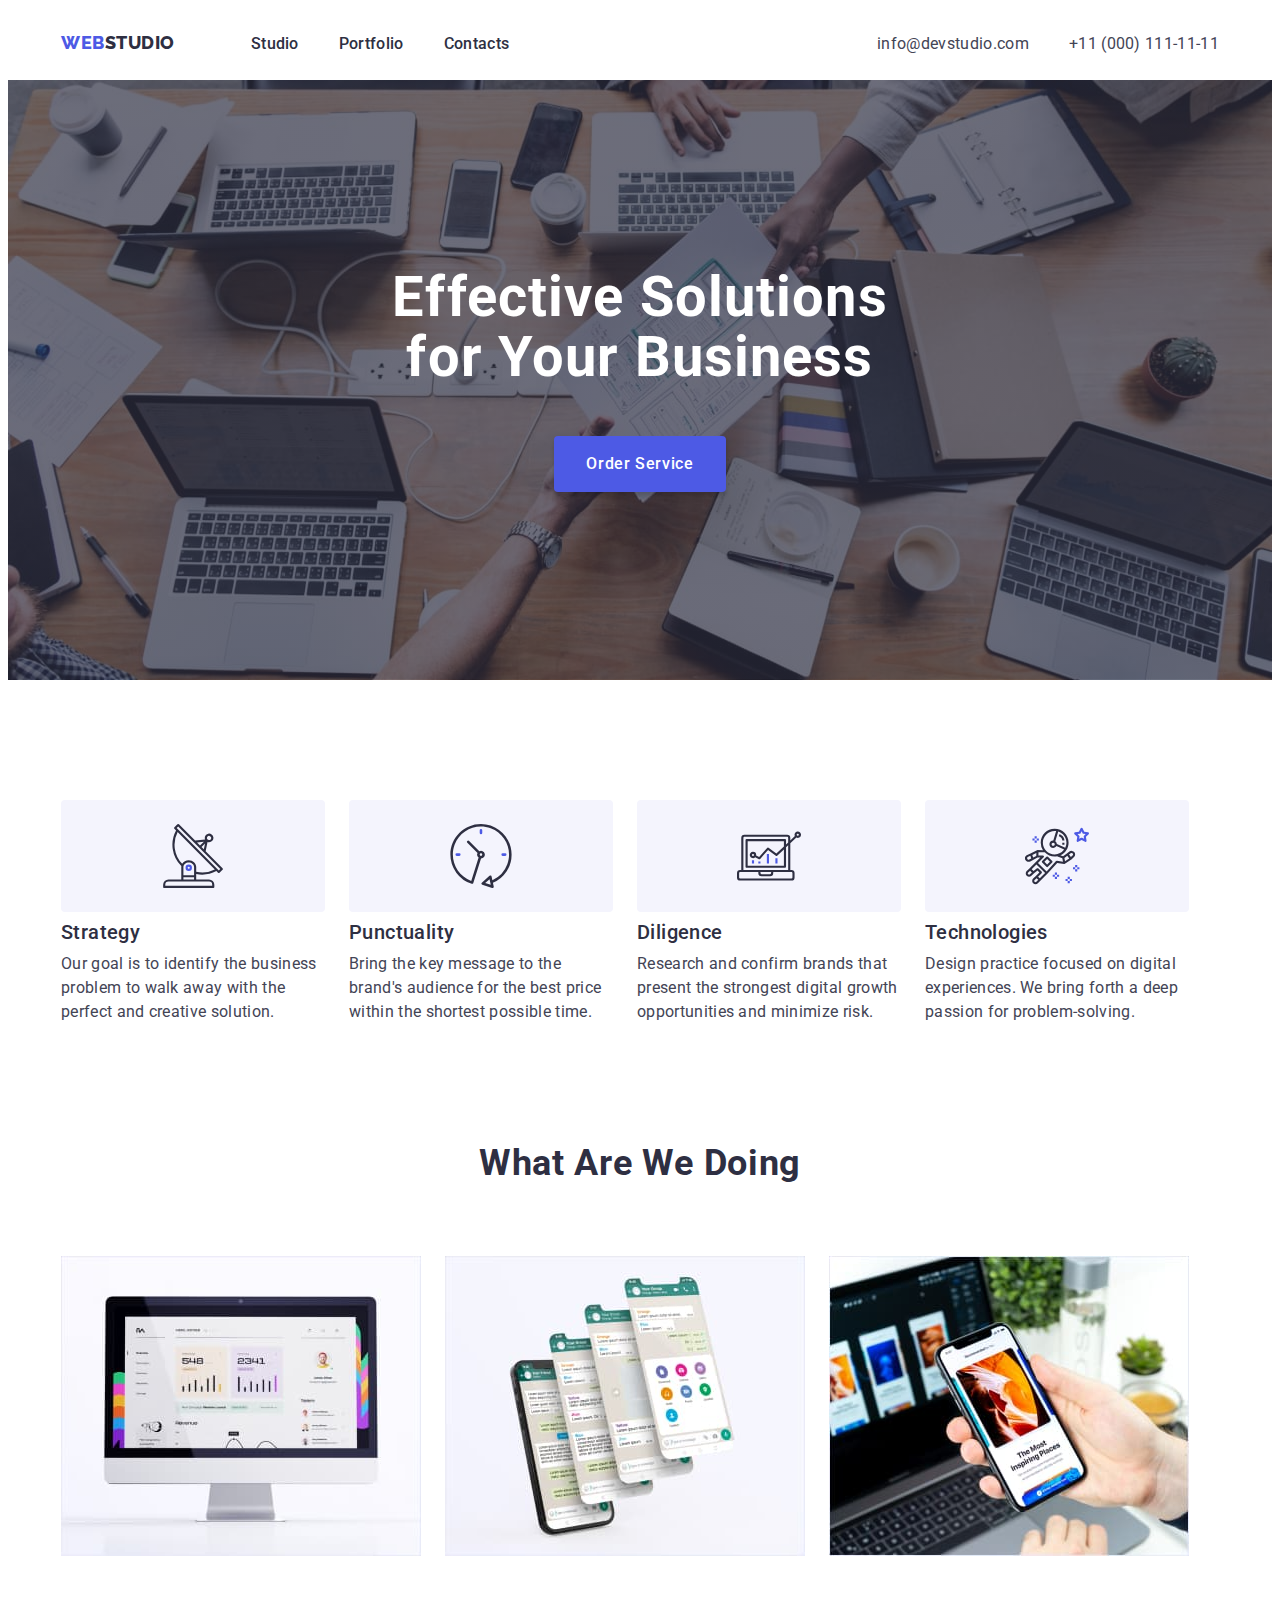
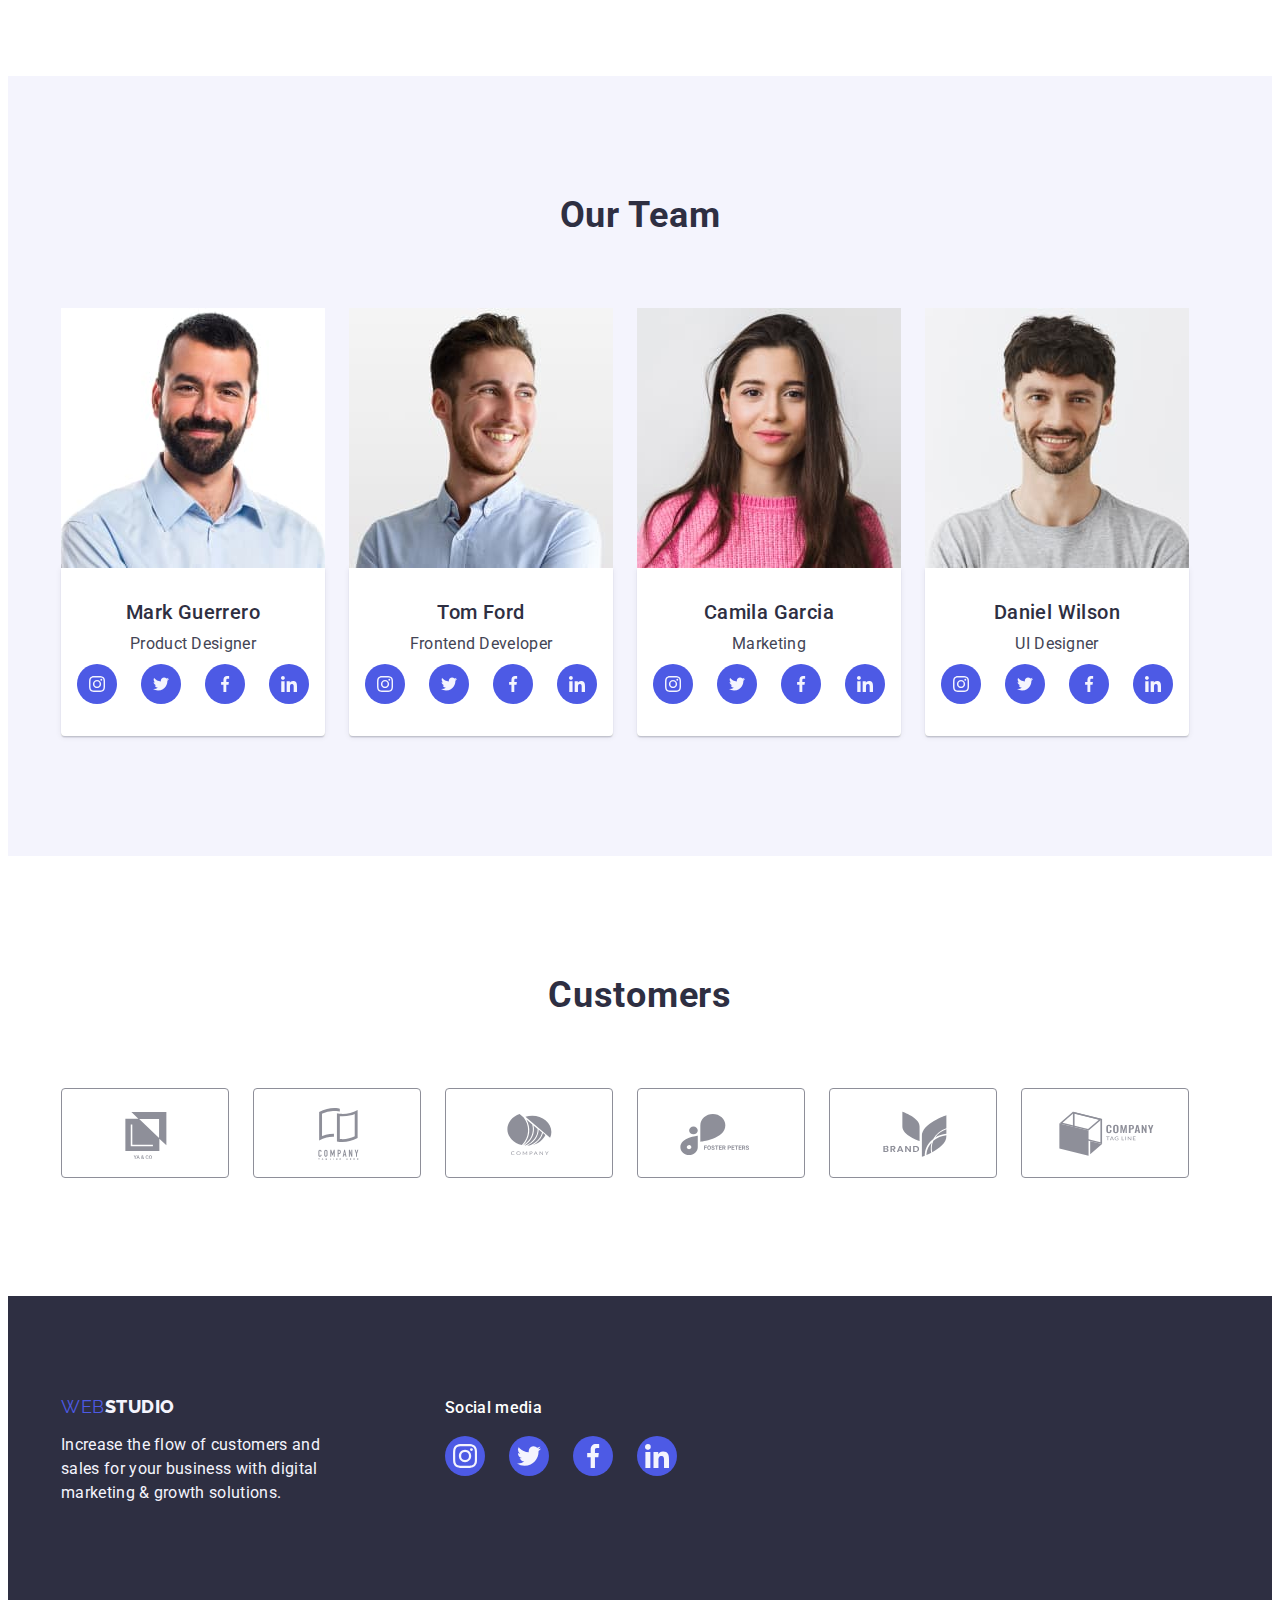
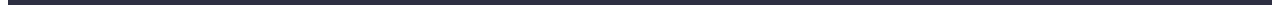
==== index.html @ ade0b1db "Initial commit" ====
<!DOCTYPE html>
<html lang="en">
  <head>
    <meta charset="UTF-8" />
    <meta http-equiv="X-UA-Compatible" content="IE=edge" />
    <meta name="viewport" content="width=device-width, initial-scale=1.0" />
    <title>Студія</title>
    <link
      rel="stylesheet"
      href="https://cdnjs.cloudflare.com/ajax/libs/modern-normalize/1.1.0/modern-normalize.min.css"
      integrity="sha512-wpPYUAdjBVSE4KJnH1VR1HeZfpl1ub8YT/NKx4PuQ5NmX2tKuGu6U/JRp5y+Y8XG2tV+wKQpNHVUX03MfMFn9Q=="
      crossorigin="anonymous"
      referrerpolicy="no-referrer"
    />

    <link rel="preconnect" href="https://fonts.googleapis.com" />
    <link rel="preconnect" href="https://fonts.gstatic.com" crossorigin />
    <link
      href="https://fonts.googleapis.com/css2?family=Raleway:wght@800&family=Roboto:wght@400;500;600&display=swap"
      rel="stylesheet"
    />
    <link rel="stylesheet" href="./css/styles.css" />
  </head>
  <body>
    <header class="page-header">
      <div class="container page-header-conteiner">
        <nav class="page-nav">
          <a class="logo-header link" href="./index.html"
            >Web<span class="logo-header-blue-black">Studio</span></a
          >
          <ul class="menu list">
            <li><a href="index.html" class="link-nav link">Studio</a></li>
            <li>
              <a href="./portfolio.html" class="link-nav link">Portfolio</a>
            </li>
            <li><a href="" class="link-nav link">Contacts</a></li>
          </ul>
        </nav>
        <address>
          <ul class="contacts list">
            <li>
              <a
                href="mailto:info@devstudio.com"
                class="contact-link-header link"
                >info@devstudio.com</a
              >
            </li>
            <li>
              <a href="tel:+110001111111" class="contact-link-header link"
                >+11 (000) 111-11-11</a
              >
            </li>
          </ul>
        </address>
      </div>
    </header>
    <main>
      <section class="banner-box">
        <div class="container">
          <h1 class="section-hero-title">
            Effective Solutions for Your Business
          </h1>
          <button type="button" class="button-banner">Order Service</button>
        </div>
      </section>
      <section class="section-company">
        <div class="container">
          <h2 hidden>Work</h2>
          <ul class="work-company list">
            <li>
              <div class="sputnuk">
                <svg width="64" height="64">
                  <use href="./images/icons.svg#icon-antenna"></use>
                </svg>
              </div>
              <h3 class="company-title">Strategy</h3>
              <p class="company-title-text">
                Our goal is to identify the business problem to walk away with
                the perfect and creative solution.
              </p>
            </li>
            <li>
              <div class="sputnuk">
                <svg width="64" height="64">
                  <use href="./images/icons.svg#icon-clock"></use>
                </svg>
              </div>
              <h3 class="company-title">Punctuality</h3>
              <p class="company-title-text">
                Bring the key message to the brand's audience for the best price
                within the shortest possible time.
              </p>
            </li>
            <li>
              <div class="sputnuk">
                <svg width="64" height="64">
                  <use href="./images/icons.svg#icon-diagram"></use>
                </svg>
              </div>
              <h3 class="company-title">Diligence</h3>
              <p class="company-title-text">
                Research and confirm brands that present the strongest digital
                growth opportunities and minimize risk.
              </p>
            </li>
            <li>
              <div class="sputnuk">
                <svg width="64" height="64">
                  <use href="./images/icons.svg#icon-astronaut"></use>
                </svg>
              </div>
              <h3 class="company-title">Technologies</h3>
              <p class="company-title-text">
                Design practice focused on digital experiences. We bring forth a
                deep passion for problem-solving.
              </p>
            </li>
          </ul>
        </div>
      </section>
      <section class="section-works">
        <div class="container">
          <h2 class="section-works-title">What are we doing</h2>
          <ul class="works list">
            <li><img src="./images/foto.jpg" alt="comp" width="360" /></li>
            <li><img src="./images/foto tel.jpg" alt="tel" width="360" /></li>
            <li><img src="./images/foto img.jpg" alt="fon" width="360" /></li>
          </ul>
        </div>
      </section>
      <section class="section-team-four">
        <div class="container">
          <h2 class="section-title">Our Team</h2>
          <ul class="team-section list">
            <li class="section-four-text-title">
              <img src="./images/foto 1.jpg" alt="Mark Guerrero" width="264" />
              <div class="section-list">
                <h3 class="section-team-title">Mark Guerrero</h3>
                <p class="section-team-text">Product Designer</p>
                <ul class="studio-soc-list list">
                  <li class="studio-soc-item">
                    <a href="" class="studio-soc-link link">
                      <svg class="studio-soc-icon" width="16" height="16">
                        <use
                          href="./images/icon-social.svg#icon-instagram"
                        ></use>
                      </svg>
                    </a>
                  </li>
                  <li class="studio-soc-item">
                    <a href="" class="studio-soc-link link">
                      <svg class="studio-soc-icon" width="16" height="16">
                        <use href="./images/icon-social.svg#icon-twitter"></use>
                      </svg>
                    </a>
                  </li>
                  <li class="studio-soc-item">
                    <a href="" class="studio-soc-link link">
                      <svg class="studio-soc-icon" width="16" height="16">
                        <use
                          href="./images/icon-social.svg#icon-facebook"
                        ></use>
                      </svg>
                    </a>
                  </li>
                  <li class="studio-soc-item">
                    <a href="" class="studio-soc-link link">
                      <svg class="studio-soc-icon" width="16" height="16">
                        <use
                          href="./images/icon-social.svg#icon-linkedin"
                        ></use>
                      </svg>
                    </a>
                  </li>
                </ul>
              </div>
            </li>
            <li class="section-four-text-title">
              <img src="./images/foto 2.jpg" alt="Tom Ford" width="264" />
              <div class="section-list">
                <h3 class="section-team-title">Tom Ford</h3>
                <p class="section-team-text">Frontend Developer</p>
                <ul class="studio-soc-list list">
                  <li class="studio-soc-item">
                    <a href="" class="studio-soc-link link">
                      <svg class="studio-soc-icon" width="16" height="16">
                        <use
                          href="./images/icon-social.svg#icon-instagram"
                        ></use>
                      </svg>
                    </a>
                  </li>
                  <li class="studio-soc-item">
                    <a href="" class="studio-soc-link link">
                      <svg class="studio-soc-icon" width="16" height="16">
                        <use href="./images/icon-social.svg#icon-twitter"></use>
                      </svg>
                    </a>
                  </li>
                  <li class="studio-soc-item">
                    <a href="" class="studio-soc-link link">
                      <svg class="studio-soc-icon" width="16" height="16">
                        <use
                          href="./images/icon-social.svg#icon-facebook"
                        ></use>
                      </svg>
                    </a>
                  </li>
                  <li class="studio-soc-item">
                    <a href="" class="studio-soc-link link">
                      <svg class="studio-soc-icon" width="16" height="16">
                        <use
                          href="./images/icon-social.svg#icon-linkedin"
                        ></use>
                      </svg>
                    </a>
                  </li>
                </ul>
              </div>
            </li>
            <li class="section-four-text-title">
              <img src="./images/foto 3.jpg" alt="Camila Garcia" width="264" />
              <div class="section-list">
                <h3 class="section-team-title">Camila Garcia</h3>
                <p class="section-team-text">Marketing</p>
                <ul class="studio-soc-list list">
                  <li class="studio-soc-item">
                    <a href="" class="studio-soc-link link">
                      <svg class="studio-soc-icon" width="16" height="16">
                        <use
                          href="./images/icon-social.svg#icon-instagram"
                        ></use>
                      </svg>
                    </a>
                  </li>
                  <li class="studio-soc-item">
                    <a href="" class="studio-soc-link link">
                      <svg class="studio-soc-icon" width="16" height="16">
                        <use href="./images/icon-social.svg#icon-twitter"></use>
                      </svg>
                    </a>
                  </li>
                  <li class="studio-soc-item">
                    <a href="" class="studio-soc-link link">
                      <svg class="studio-soc-icon" width="16" height="16">
                        <use
                          href="./images/icon-social.svg#icon-facebook"
                        ></use>
                      </svg>
                    </a>
                  </li>
                  <li class="studio-soc-item">
                    <a href="" class="studio-soc-link link">
                      <svg class="studio-soc-icon" width="16" height="16">
                        <use
                          href="./images/icon-social.svg#icon-linkedin"
                        ></use>
                      </svg>
                    </a>
                  </li>
                </ul>
              </div>
            </li>
            <li class="section-four-text-title">
              <img src="./images/foto 4.jpg" alt="Daniel Wilson" width="264" />
              <div class="section-list">
                <h3 class="section-team-title">Daniel Wilson</h3>
                <p class="section-team-text">UI Designer</p>
                <ul class="studio-soc-list list">
                  <li class="studio-soc-item">
                    <a href="" class="studio-soc-link link">
                      <svg class="studio-soc-icon" width="16" height="16">
                        <use
                          href="./images/icon-social.svg#icon-instagram"
                        ></use>
                      </svg>
                    </a>
                  </li>
                  <li class="studio-soc-item">
                    <a href="" class="studio-soc-link link">
                      <svg class="studio-soc-icon" width="16" height="16">
                        <use href="./images/icon-social.svg#icon-twitter"></use>
                      </svg>
                    </a>
                  </li>
                  <li class="studio-soc-item">
                    <a href="" class="studio-soc-link link">
                      <svg class="studio-soc-icon" width="16" height="16">
                        <use
                          href="./images/icon-social.svg#icon-facebook"
                        ></use>
                      </svg>
                    </a>
                  </li>
                  <li class="studio-soc-item">
                    <a href="" class="studio-soc-link link">
                      <svg class="studio-soc-icon" width="16" height="16">
                        <use
                          href="./images/icon-social.svg#icon-linkedin"
                        ></use>
                      </svg>
                    </a>
                  </li>
                </ul>
              </div>
            </li>
          </ul>
        </div>
      </section>
      <section class="customers-servises">
        <h2 class="section-title">Customers</h2>
        <div class="container customers-company">
          <ul class="company-list list">
            <li class="company-items">
              <a class="company-link">
                <svg class="customers-icon" width="104" height="56">
                  <use href="./images/icon-social.svg#icon-Logo"></use>
                </svg>
              </a>
            </li>
            <li class="company-items">
              <a class="company-link">
                <svg class="customers-icon" width="104" height="56">
                  <use href="./images/icon-social.svg#icon-Logo-1"></use>
                </svg>
              </a>
            </li>
            <li class="company-items">
              <a class="company-link">
                <svg class="customers-icon" width="104" height="56">
                  <use href="./images/icon-social.svg#icon-Logo-2"></use>
                </svg>
              </a>
            </li>
            <li class="company-items">
              <a class="company-link">
                <svg class="customers-icon" width="104" height="56">
                  <use href="./images/icon-social.svg#icon-Logo-3"></use>
                </svg>
              </a>
            </li>
            <li class="company-items">
              <a class="company-link">
                <svg class="customers-icon" width="104" height="56">
                  <use href="./images/icon-social.svg#icon-Logo-4"></use>
                </svg>
              </a>
            </li>
            <li class="company-items">
              <a class="company-link">
                <svg class="customers-icon" width="104" height="56">
                  <use href="./images/icon-social.svg#icon-Logo-5"></use>
                </svg>
              </a>
            </li>
          </ul>
        </div>
      </section>
    </main>
    <footer class="footer-background">
      <div class="container footer-logo">
        <div>
          <a class="logo-footer link" href="./index.html"
            >Web<span class="logo-footer-studio">Studio</span></a
          >
          <p class="footer-title">
            Increase the flow of customers and sales for your business with
            digital marketing & growth solutions.
          </p>
        </div>
        <div class="social-iteam">
          <h3 class="social-footer">Social media</h3>
          <ul class="social-list">
            <li class="footer-item list">
              <a class="footer-link link" href>
                <svg class="footer-icon" width="24" height="24">
                  <use href="./images/icon-social.svg#icon-instagram"></use>
                </svg>
              </a>
            </li>
            <li class="footer-item list">
              <a href="" class="footer-link link">
                <svg class="footer-icon" width="24" height="24">
                  <use href="./images/icon-social.svg#icon-twitter"></use>
                </svg>
              </a>
            </li>
            <li class="footer-item list">
              <a href="" class="footer-link link">
                <svg class="footer-icon" width="24" height="24">
                  <use href="./images/icon-social.svg#icon-facebook"></use>
                </svg>
              </a>
            </li>
            <li class="footer-item list">
              <a href="" class="footer-link link">
                <svg class="footer-icon" width="24" height="24">
                  <use href="./images/icon-social.svg#icon-linkedin"></use>
                </svg>
              </a>
            </li>
          </ul>
        </div>
      </div>
    </footer>
  </body>
</html>
---- css/styles.css ----
body {
    font-family: 'Roboto', sans-serif;
    color: #434455;
    background-color:#FFFFFF
}
h1,h2,h3,h4,p {
    margin: 0;
}
ul,ol {
    margin-top: 0;
    margin-bottom: 0;
    padding-left: 0;
}
 img{
    display: block;
 }
 button{
    cursor: pointer;
 }
 .container{
    width: 1158px;
    padding-left: 15px;
    padding-right: 15px;
    margin: 0 auto;
 }
/*--------------- Header ---------------*/

.page-header-conteiner {
    display: flex;
 }
 .page-header{
    padding-top: 24px;
    padding-bottom: 24px;
 }
 .page-nav{
    display: flex;
    margin-right: auto;
 }
 .menu,
 .contacts{
    display: flex;
    
 }
.logo-header {
font-family: 'Raleway',
 sans-serif;
    font-style: normal;
    font-weight: 800;
    font-size: 18px;
    line-height: 1.17;
    letter-spacing: 0.03em;
    text-transform: uppercase;
    color: #4D5AE5;
    transition: color 250ms cubic-bezier(0.4, 0, 0.2, 1);
} 
.logo-header-blue-black {
    font-family: 'Raleway', sans-serif;
    font-weight: 800;
    font-size: 18px;
    line-height: 1.17;
    letter-spacing: 0.03em;
    text-transform: uppercase;
    text-decoration: none;
    color: #2E2F42;
}
.link {
    text-decoration: none;
}
.list {
    list-style: none;
}
.link-nav:is(:hover,:focus) {
    color: #404bbf;
}
.link-nav {
font-family: 'Roboto';
font-style: normal;
font-weight: 500;
font-size: 16px;
line-height: 1.5;
letter-spacing: 0.02em;
color: #2E2F42;
transition: color 250ms cubic-bezier(0.4, 0, 0.2, 1);
}

.contacts {  
font-style: normal;
font-size: 16px;
line-height: 1.5;
letter-spacing: 0.02em;
color: #434455;
gap: 40px;
}
.contact-link-header {
font-size: 16px;
line-height: 1.5;
letter-spacing: 0.02em;
color: #434455;
transition: color 250ms cubic-bezier(0.4, 0, 0.2, 1);
}
.link:is(:hover, :focus){
    color: #404bbf;}
/*--------------- Header ---------------*/
/*--------------- Hero ---------------*/
.banner-box {
    background-color: #2e2f42;
    padding: 188px 0px;
    background-image:linear-gradient(
    rgba(46, 47, 66, 0.7),
    rgba(46, 47, 66, 0.7)
    ), url(../images/hero-gb.jpg);
    background-repeat: no-repeat;
    background-position: center;
    background-size: cover;
    margin:0 auto;
}
.section-hero-title {
        font-size: 56px;
        line-height: 1.07;
        letter-spacing: 0.02em;
        color: #FFFFFF;
        text-align: center;
        width: 496px;
        margin: 0 auto;

    }
    .button-banner:is(:hover, :focus){
    background-color: #404BBF;
    }

    .button-banner {cursor: pointer;
        font-family: "Roboto", sans-serif;
            font-weight: 500;
            font-size: 16px;
            line-height: 1.5;
            letter-spacing: 0.04em;
            color: #FFFFFF;
            background-color: #4D5AE5;
            cursor: pointer;
            box-shadow: 0px 4px 4px rgba(0, 0, 0, 0.15);
            text-transform: capitalize;
            border-radius: 4px;
            display: block;
            margin: 0 auto;
            border: none;
            padding: 16px 32px;
            margin-top: 48px;
            transition: background-color 250ms cubic-bezier(0.4, 0, 0.2, 1)
    }
    /*--------------- Hero ---------------*/
    /*--------------- Work ---------------*/
.section-company{

padding-top: 120px;
padding-bottom: 120px;


}
.work-company{
    display: flex;
    margin-right: 24px;
    gap: 24px;
}
.sputnuk{
    
    width: 264px;
    height: 112px;
    background: #F4F4FD;
    border-radius: 4px;
    margin-bottom: 8px;
    display: flex;
    align-items: center;
    justify-content: center;
}
.company-title {
    font-weight: 500;
    font-size: 20px;
    line-height: 1.2;
    letter-spacing: 0.02em;
    color: #2E2F42;
    padding-bottom: 8px;

}
.company-title-text {
    font-size: 16px;
    line-height: 1.5;
    letter-spacing: 0.02em;
    color: #434455;
    width: 264px;
}
.section-works{
padding-bottom: 120px;
}
.works{
    display: flex;
    gap: 24px;
}
.section-works-title {font-weight: 700;
    font-size: 36px;
    line-height: 1.11;
    text-align: center;
    letter-spacing: 0.02em;
    text-transform: capitalize;
    color: #2E2F42;
    margin-bottom: 72px;
}
.section-title{
    font-weight: 700;
    font-size: 36px;
    line-height: 1.11;
    text-align: center;
    letter-spacing: 0.02em;
    text-transform: capitalize;
    margin-bottom: 72px;
    color: #2E2F42;
}
.section-team-four{
    background-color: #F4F4FD;
    padding-bottom: 120px;
    padding-top: 120px;

}
.team-section{
    display: flex;
    gap: 24px;
}

.section-team-title {
font-weight: 500;
font-size: 20px;
line-height: 1.2;
letter-spacing: 0.02em;
color: #2E2F42;
text-align: center;
}
.section-four-text-title{
background-color: #FFFFFF;
width: 264px;
}
.section-list{
    background-color: #FFFFFF;
    padding: 32px 16px;
    box-shadow: 0px 1px 6px rgba(46, 47, 66, 0.08), 0px 1px 1px rgba(46, 47, 66, 0.16), 0px 2px 1px rgba(46, 47, 66, 0.08);
    border-radius: 0px 0px 4px 4px;    
}
.studio-soc-list{
display: flex;
justify-content: center;
gap: 24px;
}
.studio-soc-item{
width: 40px;
height: 40px;
}
.studio-soc-link{
width: 100%;
height: 100%;
border-radius: 50%;
background-color: #4D5AE5;;
display: flex;
align-items: center;
justify-content: center;
fill: #F4F4FD;
transition: background-color 250ms cubic-bezier(0.4, 0, 0.2, 1);
}
.studio-soc-link:is(:hover, :focus){
    background-color: #404BBF;
}

      .section-team-text {
        font-size: 16px;
        line-height: 1.5;
        letter-spacing: 0.02em;
        text-align: center;
        color: #434455;
        margin-top: 8px;
        margin-bottom: 8px;
      }
        .customers-servises {
        padding-top: 120px;
        padding-bottom: 120px;
          }
      .company-items{
        width: 168px;
        height: 88px;
        display: flex;
      }
      .customers-icon{
        fill:#8E8F99;
      }
      .company-list{
        display: flex;
        gap: 24px;
        cursor: pointer;
      }
        .company-link{
        width: 100%;
        height: 100%;
        display: flex;
        justify-content: center;
        align-items: center;
        border: 1px solid #8E8F99;
        border-radius: 4px;
        transition: background-color 250ms cubic-bezier(0.4, 0, 0.2, 1);
        }
        .company-link:is(:hover,:focus) > .customers-icon {
            fill: #404BBF;
            transition: fill 250ms cubic-bezier(0.4, 0, 0.2, 1);
        }
        .company-link:is(:hover, :focus){
            border: 1px solid #404BBF;
        }
/*--------------- FOOTER ---------------*/
        .footer-logo{
         display: flex;
        }
.logo-footer {
    font-family: 'Raleway',
    sans-serif;
    font-size: 18px;
    line-height: 1.17;
    letter-spacing: 0.03em;
    text-transform: uppercase;
    text-decoration: none;
    color: #4D5AE5;
    transition: color 250ms cubic-bezier(0.4, 0, 0.2, 1);
}
.logo-footer-studio {
    font-family: 'Raleway';
        font-weight: 800;
        font-size: 18px;
        line-height: 1.17;
        align-items: center;
        letter-spacing: 0.03em;
        text-transform: uppercase;
        color: #F4F4FD;
}
.footer-title {
    font-weight: 400;
    font-size: 16px;
    line-height: 1.5;
    letter-spacing: 0.02em;
    color: #F4F4FD;
    margin-top: 16px;
    width: 264px;
}
.footer-background {
    padding-top: 100px;
    padding-bottom: 100px;
    background-color:#2e2f42
}
.social-footer{
        font-weight: 500;
        font-size: 16px;
        line-height: 1.5;
        letter-spacing: 0.02em;
        color: #FFFFFF;
        margin-bottom: 16px;
}
.social-list{
    display: flex;
    gap: 24px;
}
.footer-item{
        width: 40px;
        height: 40px;
}
.social-iteam{
    margin-left: 120px;
}
.footer-link{
    width: 100%;
    height: 100%;
    border-radius: 50%;
    display: flex;
    justify-content: center;
    align-items: center;
    background-color: #4D5AE5;
    transition: background-color 250ms cubic-bezier(0.4, 0, 0.2, 1);
}
.footer-link:is(:hover, :focus){
    background-color: #31D0AA;;
}

.footer-icon{
    fill: #F4F4FD;
}
/*--------------- Portfolio ---------------*/
.page-header-portfolio{
    padding-top: 24px;
    padding-bottom: 24px;
    border-bottom: 1px solid #E7E9FC;
    box-shadow: 0px 2px 1px rgba(46, 47, 66, 0.08), 0px 1px 1px rgba(46, 47, 66, 0.16), 0px 1px 6px rgba(46, 47, 66, 0.08);
}
.button-list {
    list-style: none;
}
.button-navigation {
    cursor: pointer;
    background-color: #f5f4fa;
    
    font-weight: 500;
    font-size: 16px;
    line-height: 1.5;
    letter-spacing: 0.04em;
}
.button-navigation:hover,
.button-navigation:focus {
    background-color: #404BBF;
    color: #ffffff;
    border: none;
    box-shadow: 0px 3px 1px rgba(0, 0, 0, 0.1), 0px 2px 1px rgba(0, 0, 0, 0.08), 0px 2px 2px rgba(0, 0, 0, 0.12);
}

/*--------------- HEADER ---------------*/
.header-portfolio{
    padding-top: 24px;
    padding-bottom: 24px;
    display: flex;
   
    border-bottom: 1px solid #E7E9FC;
    box-shadow: 0px 2px 1px rgba(46, 47, 66, 0.08), 0px 1px 1px rgba(46, 47, 66, 0.16), 0px 1px 6px rgba(46, 47, 66, 0.08);
}
.header-menu{
    display: flex;    
}
.email-telefon{
    display: flex;
    margin-right: 0;

}
.menu{
        font-weight: 500;
        font-size: 16px;
        line-height: 1.5;
        letter-spacing: 0.02em;
        color: #2E2F42;
        text-decoration: none;
        gap: 40px;
        margin-left: 76px;
}
/*--------------- HEADER ---------------*/
/*--------------- Foto ---------------*/
.portfolio-header {
        font-weight: 500;
        font-size: 20px;
        line-height: 1.2;
    
        letter-spacing: 0.02em;
        color: #2E2F42;
}
.portfolio-text {
    font-size: 16px;
        line-height: 1.5;
        letter-spacing: 0.02em;
        color: #434455;
}
/*--------------- Foto ---------------*/
/*--------------- NAVIGATION ---------------*/
.section-navigation{
   padding-top: 96px;
   padding-bottom: 72px;
}
.button-list{
    display: flex;
    justify-content: center;
    gap: 24px;
    margin-bottom: 72px;

}
.button-navigation{
    font-family: "Roboto", sans-serif;
    font-style: normal;
    font-weight: 500;
    font-size: 16px;
    line-height: 1.5;
    letter-spacing: 0.04em;
    color: #4d5ae5;
    background-color: #F4F4FD;
    cursor: pointer;
    border: 1px solid #E7E9FC;
    border-radius: 4px;
    padding: 12px 24px;
}
/*--------------- NAVIGATION ---------------*/
/*--------------- IMAGES ---------------*/
.images-pointer:is(:hover, :focus) {
    box-shadow: 0px 1px 6px rgba(46, 47, 66, 0.08), 0px 1px 1px rgba(46, 47, 66, 0.16), 0px 2px 1px rgba(46, 47, 66, 0.08);
}
.images-pointer{
    cursor: pointer;
}
.images-list{
 display: flex;
 flex-wrap: wrap;
 row-gap: 48px;
 column-gap: 24px;

}
.work-servises{
    padding: 32px 16px;
    border: 1px solid #E7E9FC;
    border-top: none;
}
/*--------------- IMAGES ---------------*/
/*--------------- FOOTER ---------------*/

/*--------------- FOOTER ---------------*/
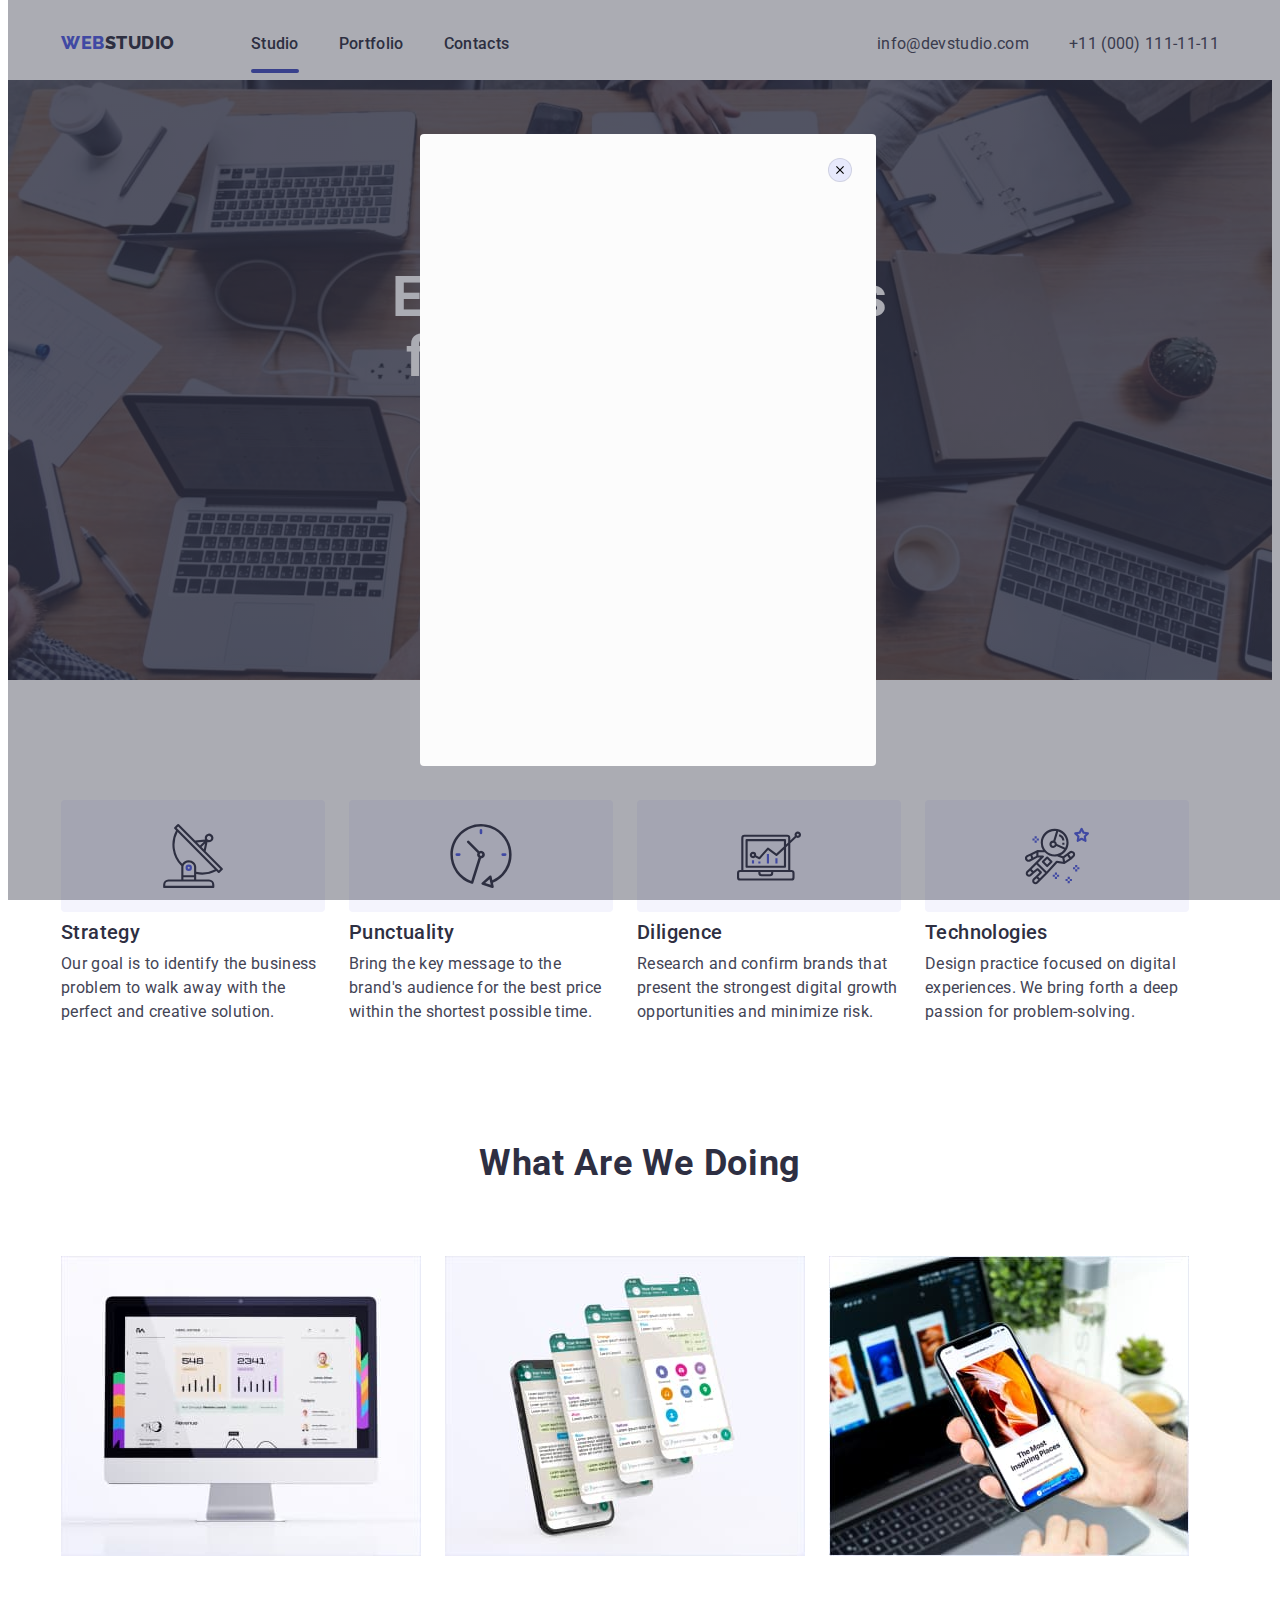
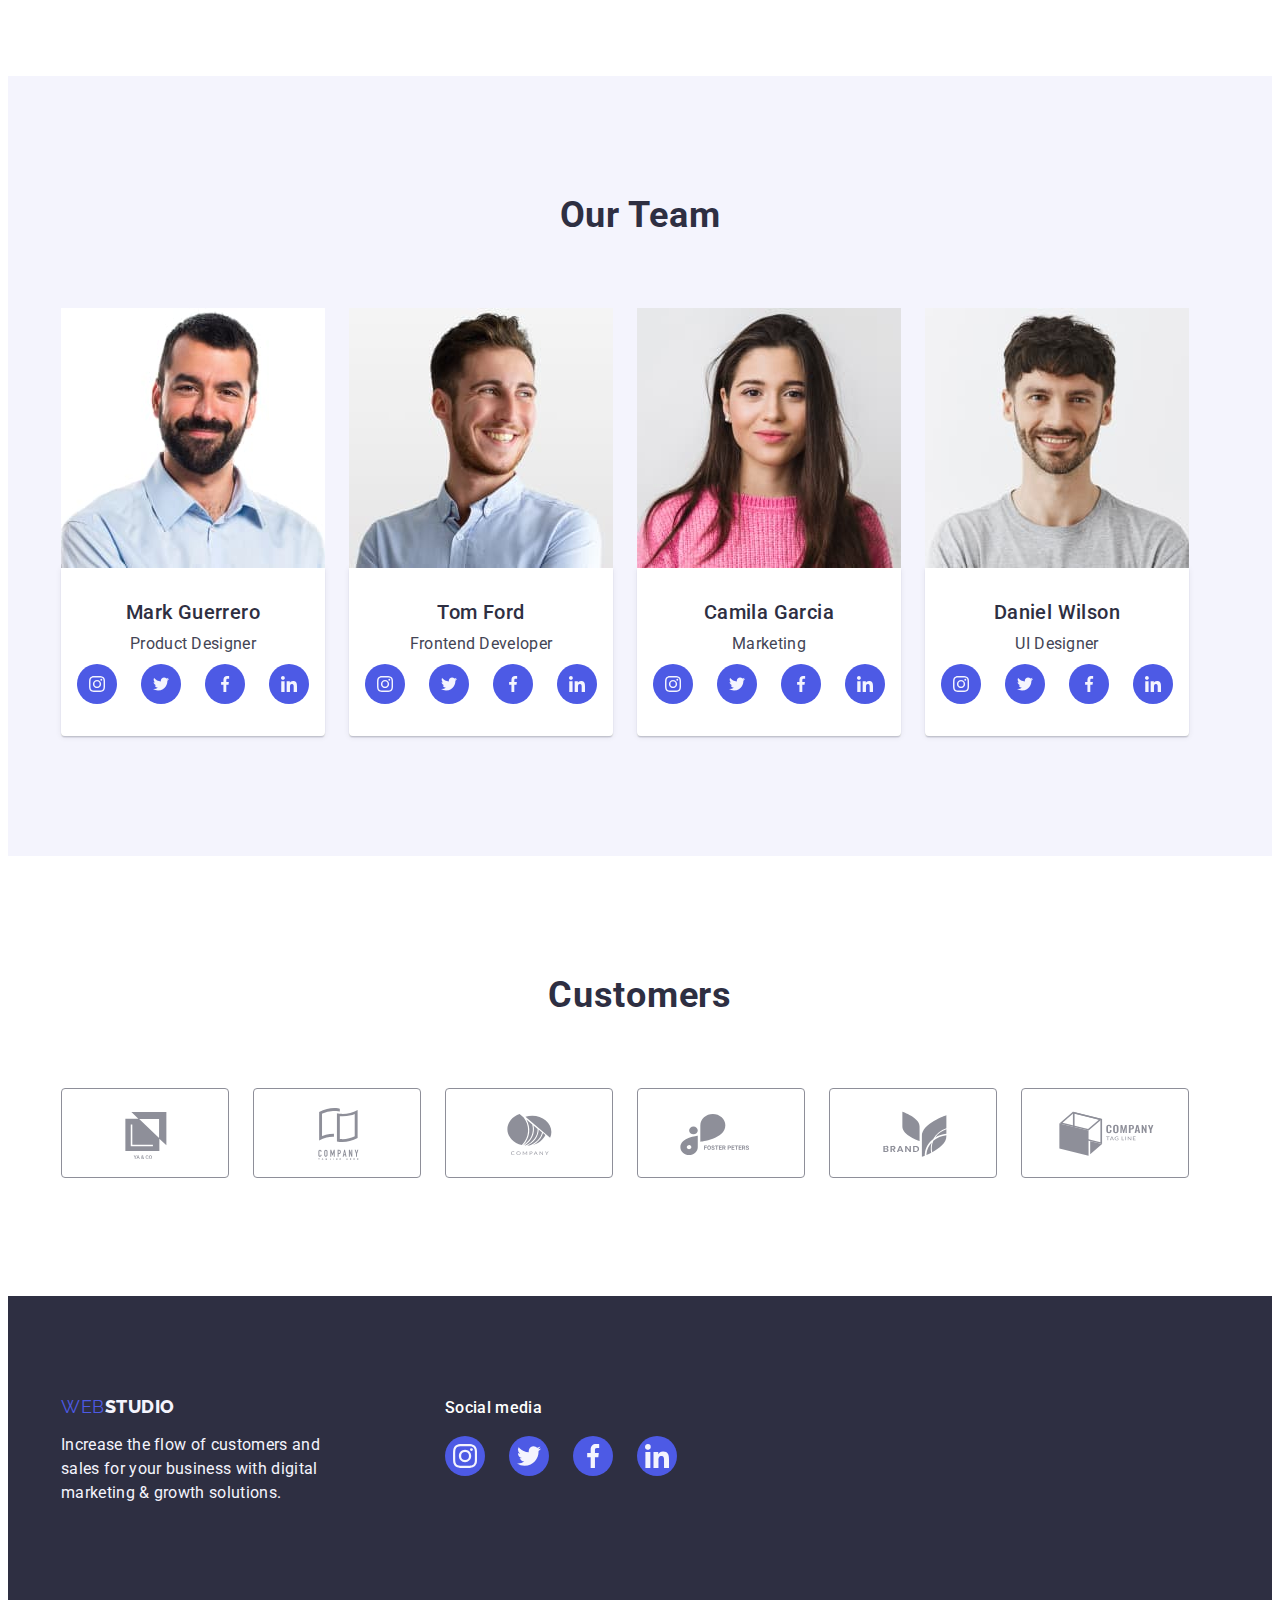
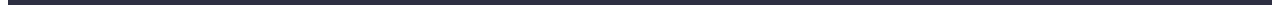
==== commit 04d755a2: "finish" ====
--- a/index.html
+++ b/index.html
@@ -29,7 +29,9 @@
             >Web<span class="logo-header-blue-black">Studio</span></a
           >
           <ul class="menu list">
-            <li><a href="index.html" class="link-nav link">Studio</a></li>
+            <li>
+              <a href="index.html" class="link-nav link current">Studio</a>
+            </li>
             <li>
               <a href="./portfolio.html" class="link-nav link">Portfolio</a>
             </li>
@@ -60,7 +62,9 @@
           <h1 class="section-hero-title">
             Effective Solutions for Your Business
           </h1>
-          <button type="button" class="button-banner">Order Service</button>
+          <button type="button" class="button-banner" data-modal-open>
+            Order Service
+          </button>
         </div>
       </section>
       <section class="section-company">
@@ -403,5 +407,15 @@
         </div>
       </div>
     </footer>
+    <div class="backdrop" data-modal>
+      <div class="modal">
+        <button type="button" class="modal-close" data-modal-close>
+          <svg class="" width="8" height="8">
+            <use href="./images/icons.svg#icon-close-modal"></use>
+          </svg>
+        </button>
+      </div>
+    </div>
+    <script src="./js/modal.js"></script>
   </body>
 </html>
--- a/css/styles.css
+++ b/css/styles.css
@@ -82,6 +82,19 @@
 letter-spacing: 0.02em;
 color: #2E2F42;
 transition: color 250ms cubic-bezier(0.4, 0, 0.2, 1);
+}
+.current{
+position: relative;
+}
+.current:after{
+    position: absolute;
+    left: 0;
+    bottom: -20px;
+    content: '';
+    width: 100%;
+    height: 4px;
+    border-radius: 2px;
+    background-color: #404BBF;
 }
 
 .contacts {  
@@ -386,6 +399,22 @@
 .footer-icon{
     fill: #F4F4FD;
 }
+.modal-close{
+    width: 24px;
+    height: 24px;
+    border: 1px solid rgba(0, 0, 0, 0.1);
+    background-color: #E7E9FC;
+    border-radius: 50%;
+    display: flex;
+    margin-left: auto;
+    justify-content: center;
+    align-items: center;
+}
+.is-hidden{
+    opacity: 0;
+    visibility: hidden;
+    pointer-events: none;
+}
 /*--------------- Portfolio ---------------*/
 .page-header-portfolio{
     padding-top: 24px;
@@ -397,79 +426,6 @@
     list-style: none;
 }
 .button-navigation {
-    cursor: pointer;
-    background-color: #f5f4fa;
-    
-    font-weight: 500;
-    font-size: 16px;
-    line-height: 1.5;
-    letter-spacing: 0.04em;
-}
-.button-navigation:hover,
-.button-navigation:focus {
-    background-color: #404BBF;
-    color: #ffffff;
-    border: none;
-    box-shadow: 0px 3px 1px rgba(0, 0, 0, 0.1), 0px 2px 1px rgba(0, 0, 0, 0.08), 0px 2px 2px rgba(0, 0, 0, 0.12);
-}
-
-/*--------------- HEADER ---------------*/
-.header-portfolio{
-    padding-top: 24px;
-    padding-bottom: 24px;
-    display: flex;
-   
-    border-bottom: 1px solid #E7E9FC;
-    box-shadow: 0px 2px 1px rgba(46, 47, 66, 0.08), 0px 1px 1px rgba(46, 47, 66, 0.16), 0px 1px 6px rgba(46, 47, 66, 0.08);
-}
-.header-menu{
-    display: flex;    
-}
-.email-telefon{
-    display: flex;
-    margin-right: 0;
-
-}
-.menu{
-        font-weight: 500;
-        font-size: 16px;
-        line-height: 1.5;
-        letter-spacing: 0.02em;
-        color: #2E2F42;
-        text-decoration: none;
-        gap: 40px;
-        margin-left: 76px;
-}
-/*--------------- HEADER ---------------*/
-/*--------------- Foto ---------------*/
-.portfolio-header {
-        font-weight: 500;
-        font-size: 20px;
-        line-height: 1.2;
-    
-        letter-spacing: 0.02em;
-        color: #2E2F42;
-}
-.portfolio-text {
-    font-size: 16px;
-        line-height: 1.5;
-        letter-spacing: 0.02em;
-        color: #434455;
-}
-/*--------------- Foto ---------------*/
-/*--------------- NAVIGATION ---------------*/
-.section-navigation{
-   padding-top: 96px;
-   padding-bottom: 72px;
-}
-.button-list{
-    display: flex;
-    justify-content: center;
-    gap: 24px;
-    margin-bottom: 72px;
-
-}
-.button-navigation{
     font-family: "Roboto", sans-serif;
     font-style: normal;
     font-weight: 500;
@@ -482,6 +438,92 @@
     border: 1px solid #E7E9FC;
     border-radius: 4px;
     padding: 12px 24px;
+    transition: background-color 250ms cubic-bezier(0.4, 0, 0.2, 1);
+}
+.button-navigation:hover,
+.button-navigation:focus {
+    background-color: #404BBF;
+    color: #ffffff;
+    border: none;
+    box-shadow: 0px 3px 1px rgba(0, 0, 0, 0.1), 0px 2px 1px rgba(0, 0, 0, 0.08), 0px 2px 2px rgba(0, 0, 0, 0.12);
+    transition: color 250ms cubic-bezier(0.4, 0, 0.2, 1), background-color 250ms cubic-bezier(0.4, 0, 0.2, 1),
+        border 250ms cubic-bezier(0.4, 0, 0.2, 1);
+}
+
+
+/*--------------- HEADER ---------------*/
+.header-portfolio{
+    padding-top: 24px;
+    padding-bottom: 24px;
+    display: flex;
+   
+    border-bottom: 1px solid #E7E9FC;
+    box-shadow: 0px 2px 1px rgba(46, 47, 66, 0.08), 0px 1px 1px rgba(46, 47, 66, 0.16), 0px 1px 6px rgba(46, 47, 66, 0.08);
+}
+.header-menu{
+    display: flex;    
+}
+.email-telefon{
+    display: flex;
+    margin-right: 0;
+
+}
+.menu{
+        font-weight: 500;
+        font-size: 16px;
+        line-height: 1.5;
+        letter-spacing: 0.02em;
+        color: #2E2F42;
+        text-decoration: none;
+        gap: 40px;
+        margin-left: 76px;
+}
+/*--------------- HEADER ---------------*/
+/*--------------- Foto ---------------*/
+.portfolio-cover-wrap{
+    position: relative;
+    overflow: hidden;
+}
+.cover-text{
+    font-weight: 400;
+    font-size: 16px;
+    line-height: 24px;
+    letter-spacing: 0.02em;
+    position: absolute;
+    top: 0;
+    color: #F4F4FD;
+    background-color: #4D5AE5;
+    height: 100%;
+    padding: 40px 32px;
+    transform: translateY(100%);
+    transition: transform 250ms cubic-bezier(0.4, 0, 0.2, 1);
+}
+
+.portfolio-header {
+        font-weight: 500;
+        font-size: 20px;
+        line-height: 1.2;
+        letter-spacing: 0.02em;
+        color: #2E2F42;
+}
+.portfolio-text {
+    font-size: 16px;
+        line-height: 1.5;
+        letter-spacing: 0.02em;
+        color: #434455;
+}
+/*--------------- Foto ---------------*/
+/*--------------- NAVIGATION ---------------*/
+.section-navigation{
+   padding-top: 96px;
+   padding-bottom: 72px;
+}
+.button-list{
+    display: flex;
+    justify-content: center;
+    gap: 24px;
+    margin-bottom: 72px;
+
 }
 /*--------------- NAVIGATION ---------------*/
 /*--------------- IMAGES ---------------*/
@@ -490,13 +532,16 @@
 }
 .images-pointer{
     cursor: pointer;
+    position: relative;
+}
+.images-pointer:hover .cover-text{
+    transform: translate(0);
 }
 .images-list{
  display: flex;
  flex-wrap: wrap;
  row-gap: 48px;
  column-gap: 24px;
-
 }
 .work-servises{
     padding: 32px 16px;
@@ -504,6 +549,26 @@
     border-top: none;
 }
 /*--------------- IMAGES ---------------*/
-/*--------------- FOOTER ---------------*/
-
-/*--------------- FOOTER ---------------*/+.backdrop {
+    position: fixed;
+    top: 0;
+    width: 100%;
+    height: 100%;
+    background-color: rgba(46, 47, 66, 0.4);
+    transition: opacity 250ms linear, visibility 250ms linear;
+}
+.backdrop.is-hidden .modal{
+    transform: translate(-50%, 100%) scale(0) rotate(60deg);
+}
+.modal{
+    width: 408px;
+    min-height: 584px;
+    background-color: #FCFCFC;
+    border-radius: 4px;
+    position: absolute;
+    top: 50%;
+    left: 50%;
+    transform: translate(-50%, -50%) scale(1) rotate(0deg);
+    transition: transform 250ms linear;
+    padding: 24px;
+}